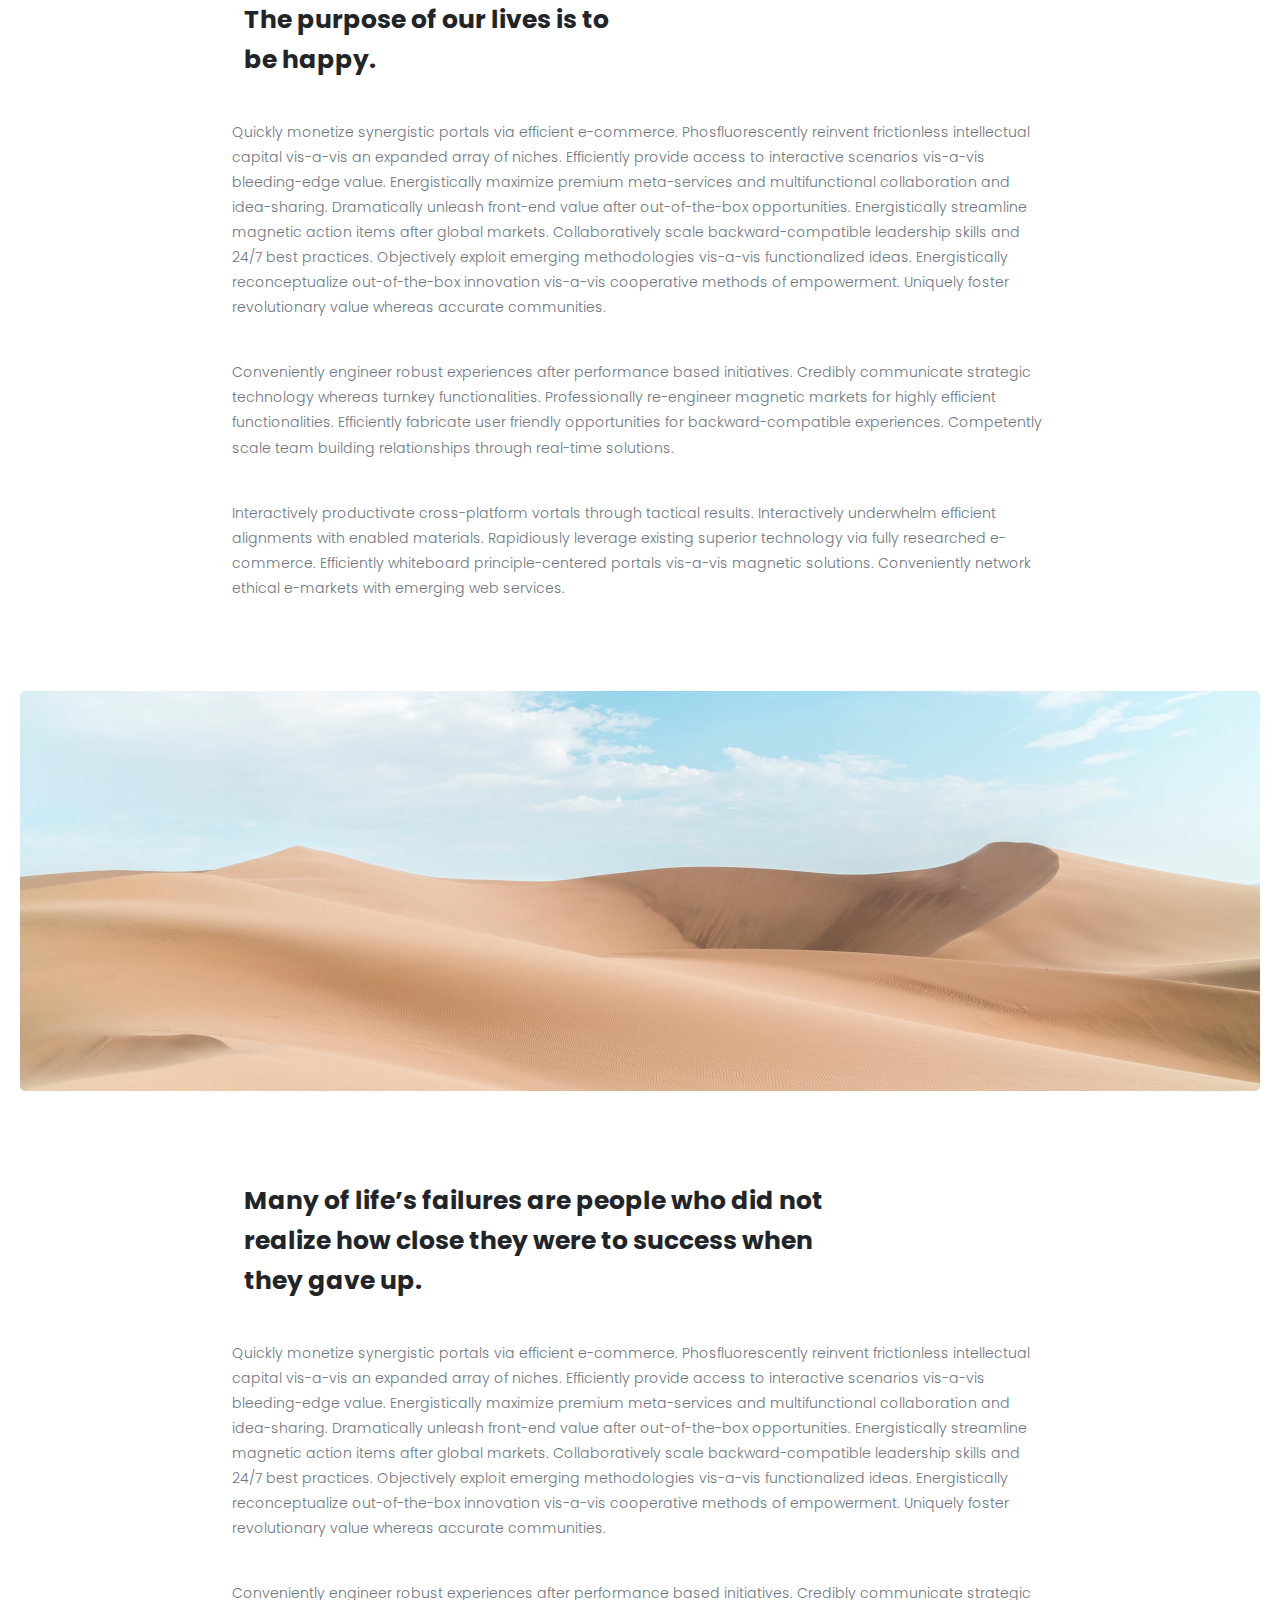
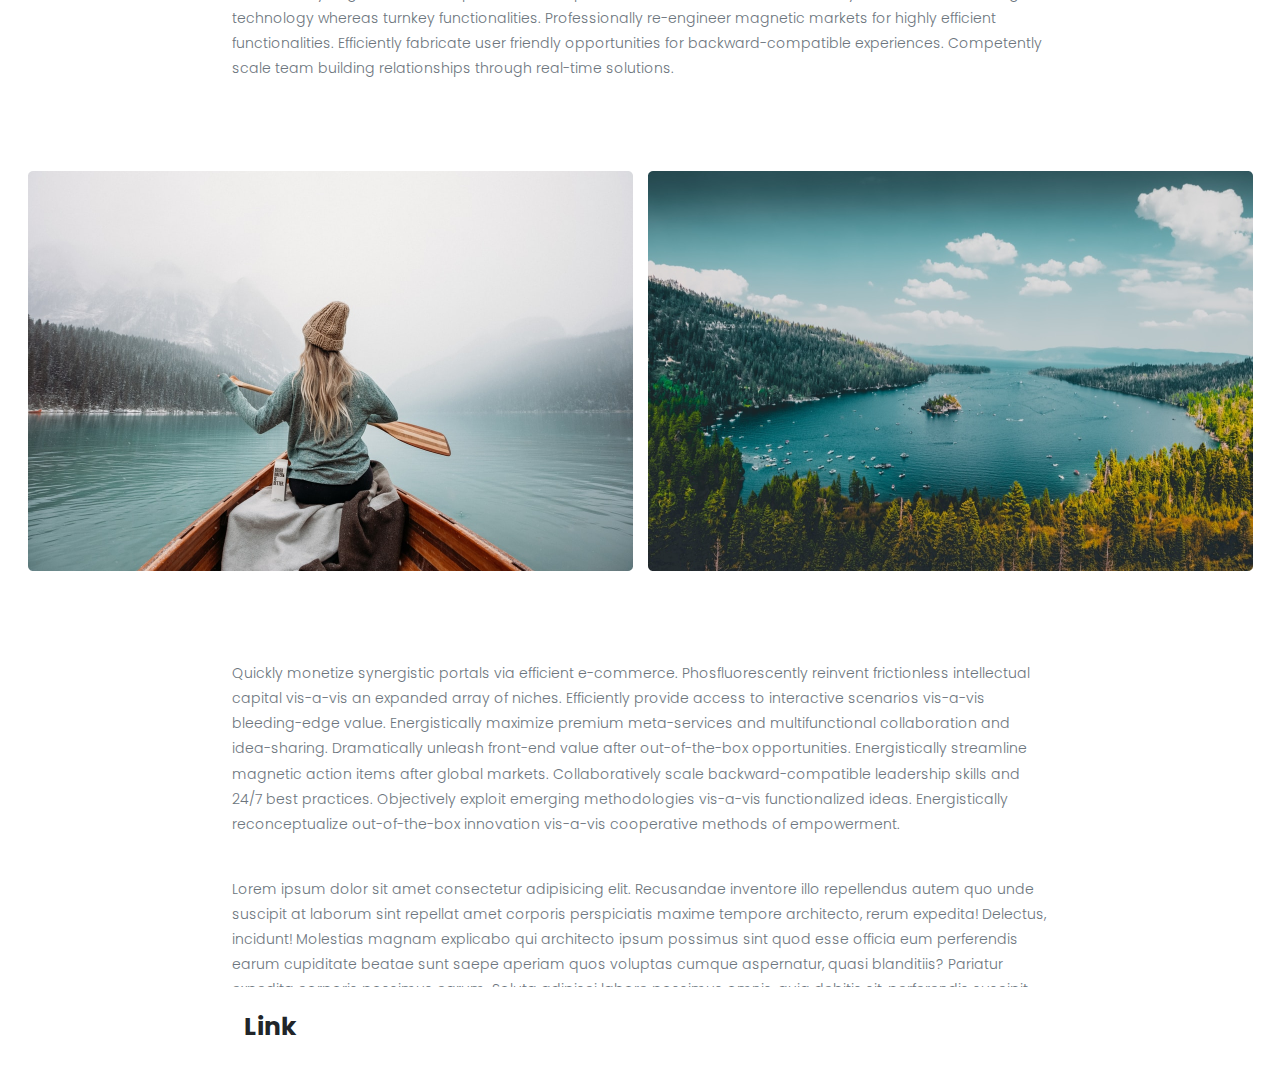
==== lesson_5(1)/index.html @ a159eabc "Add files via upload" ====
<!DOCTYPE html>
<html lang="en">

<head>
    <meta charset="UTF-8">
    <meta http-equiv="X-UA-Compatible" content="IE=edge">
    <meta name="viewport" content="width=device-width, initial-scale=1.0">
    <link rel="stylesheet" href="css/style.css">
    <title>Lesson 5</title>
</head>

<body>
    <header></header>
    <main>
        <div class="content">
            <div class="content__title-1">The purpose of our lives is to be happy.</div>
            <div class="content__text">
                <p>Quickly monetize synergistic portals via efficient e-commerce. Phosfluorescently reinvent
                    frictionless
                    intellectual capital vis-a-vis an expanded array of niches. Efficiently provide access to
                    interactive
                    scenarios vis-a-vis bleeding-edge value. Energistically maximize premium meta-services and
                    multifunctional collaboration and idea-sharing. Dramatically unleash front-end value after
                    out-of-the-box opportunities. Energistically streamline magnetic action items after global markets.
                    Collaboratively scale backward-compatible leadership skills and 24/7 best practices. Objectively
                    exploit
                    emerging methodologies vis-a-vis functionalized ideas. Energistically reconceptualize out-of-the-box
                    innovation vis-a-vis cooperative methods of empowerment. Uniquely foster revolutionary value whereas
                    accurate communities.</p>
                <p>Conveniently engineer robust experiences after performance based initiatives. Credibly communicate
                    strategic technology whereas turnkey functionalities. Professionally re-engineer magnetic markets
                    for
                    highly efficient functionalities. Efficiently fabricate user friendly opportunities for
                    backward-compatible experiences. Competently scale team building relationships through real-time
                    solutions.</p>
                <p>
                    Interactively productivate cross-platform vortals through tactical results. Interactively underwhelm
                    efficient alignments with enabled materials. Rapidiously leverage existing superior technology via
                    fully
                    researched e-commerce. Efficiently whiteboard principle-centered portals vis-a-vis magnetic
                    solutions.
                    Conveniently network ethical e-markets with emerging web services.</p>
            </div>
        </div>
        <div class="image">
            <img src="img/desert.png" alt="Desert">
        </div>
        <div class="content">
            <div class="content__title-2">Many of life’s failures are people who did not realize how close they were to
                success when they gave up.</div>
            <div class="content__text">
                <p>Quickly monetize synergistic portals via efficient e-commerce. Phosfluorescently reinvent
                    frictionless intellectual capital vis-a-vis an expanded array of niches. Efficiently provide access
                    to interactive scenarios vis-a-vis bleeding-edge value. Energistically maximize premium
                    meta-services and multifunctional collaboration and idea-sharing. Dramatically unleash front-end
                    value after out-of-the-box opportunities. Energistically streamline magnetic action items after
                    global markets. Collaboratively scale backward-compatible leadership skills and 24/7 best practices.
                    Objectively exploit emerging methodologies vis-a-vis functionalized ideas. Energistically
                    reconceptualize out-of-the-box innovation vis-a-vis cooperative methods of empowerment. Uniquely
                    foster revolutionary value whereas accurate communities.</p>
                <p>Conveniently engineer robust experiences after performance based initiatives. Credibly communicate
                    strategic technology whereas turnkey functionalities. Professionally re-engineer magnetic markets
                    for highly efficient functionalities. Efficiently fabricate user friendly opportunities for
                    backward-compatible experiences. Competently scale team building relationships through real-time
                    solutions.</p>
            </div>
        </div>
        <div class="pictures">
            <img src="img/girl.png" alt="Girl" class="picture-1">
            <img src="img/forest.png" alt="Beatifull view" class="picture-2">
        </div>
        <div class="content">
            <div class="content__text">
                <p>Quickly monetize synergistic portals via efficient e-commerce. Phosfluorescently reinvent
                    frictionless intellectual capital vis-a-vis an expanded array of niches. Efficiently provide access
                    to interactive scenarios vis-a-vis bleeding-edge value. Energistically maximize premium
                    meta-services and multifunctional collaboration and idea-sharing. Dramatically unleash front-end
                    value after out-of-the-box opportunities. Energistically streamline magnetic action items after
                    global markets. Collaboratively scale backward-compatible leadership skills and 24/7 best practices.
                    Objectively exploit emerging methodologies vis-a-vis functionalized ideas. Energistically
                    reconceptualize out-of-the-box innovation vis-a-vis cooperative methods of empowerment. </p>
            </div>
        </div>
        <div class="content">
            <div class="content__text plus">
                <p>Lorem ipsum dolor sit amet consectetur adipisicing elit. Recusandae inventore illo repellendus autem
                    quo unde suscipit at laborum sint repellat amet corporis perspiciatis maxime tempore architecto,
                    rerum expedita! Delectus, incidunt!
                    Molestias magnam explicabo qui architecto ipsum possimus sint quod esse officia eum perferendis
                    earum cupiditate beatae sunt saepe aperiam quos voluptas cumque aspernatur, quasi blanditiis?
                    Pariatur expedita corporis possimus earum.
                    Soluta adipisci labore possimus omnis, quia debitis sit, perferendis suscipit non culpa dignissimos
                    iure. Dolore ea aut, commodi nobis dicta dolor ipsa, delectus expedita tenetur earum ratione
                    explicabo, error id.
                    Earum eveniet doloribus repellendus saepe, reprehenderit dicta omnis vel suscipit, magnam
                    reiciendis, molestias consequatur doloremque laudantium? Saepe minima ipsa odio, reprehenderit
                    sapiente deserunt quos praesentium aspernatur, nemo facilis ipsam quaerat.
                    Iusto veritatis tenetur esse unde ipsum quod incidunt molestiae vel, sapiente illum quis hic
                    architecto provident blanditiis dolorum adipisci eaque beatae alias voluptas minima delectus enim!
                    Incidunt unde explicabo sequi.</p>
            </div>
            <div class="content__title link">
                <a href="#">Link</a>
            </div>
        </div>
    </main>
    <footer></footer>
</body>

</html>
---- lesson_5(1)/css/style.css ----
@import url('https://fonts.googleapis.com/css2?family=Poppins:wght@300;500;700&display=swap');
@import url(reset.css);
body{
    font-family: 'Poppins',sans-serif;
}
[class*="__title"]{
    padding-left: 12px;
    margin-bottom: 40px;
    font-size: 25px;
    font-weight: 700;
    line-height: 1.6;
    color: #212529;
} 
.content{
    max-width: 816px;
    margin: 0 auto;
}
.content__title-1{
    max-width: 400px;
}
.content__text p{
    font-size: 14px;
    font-weight: 300;
    line-height: 1.79;
    margin-bottom: 40px;
    color: #6C757D;
}
.image img{
    display: block;
    margin: 90px auto;
    max-width: 100%;
}
.content__title-2{
    max-width: 605px;
}
.pictures{
    text-align: center;
    font-size: 0; 
    margin: 90px 0;   
}
.pictures img{
    max-width: 100%;
}
.picture-1{
    margin-right: 7.5px;
}
.picture-2{
    margin-left: 7.5px;
}
.plus{
    height: 110px;
    overflow: auto;
}
.link{
    display: inline-block;
    margin-top: 20px;
}
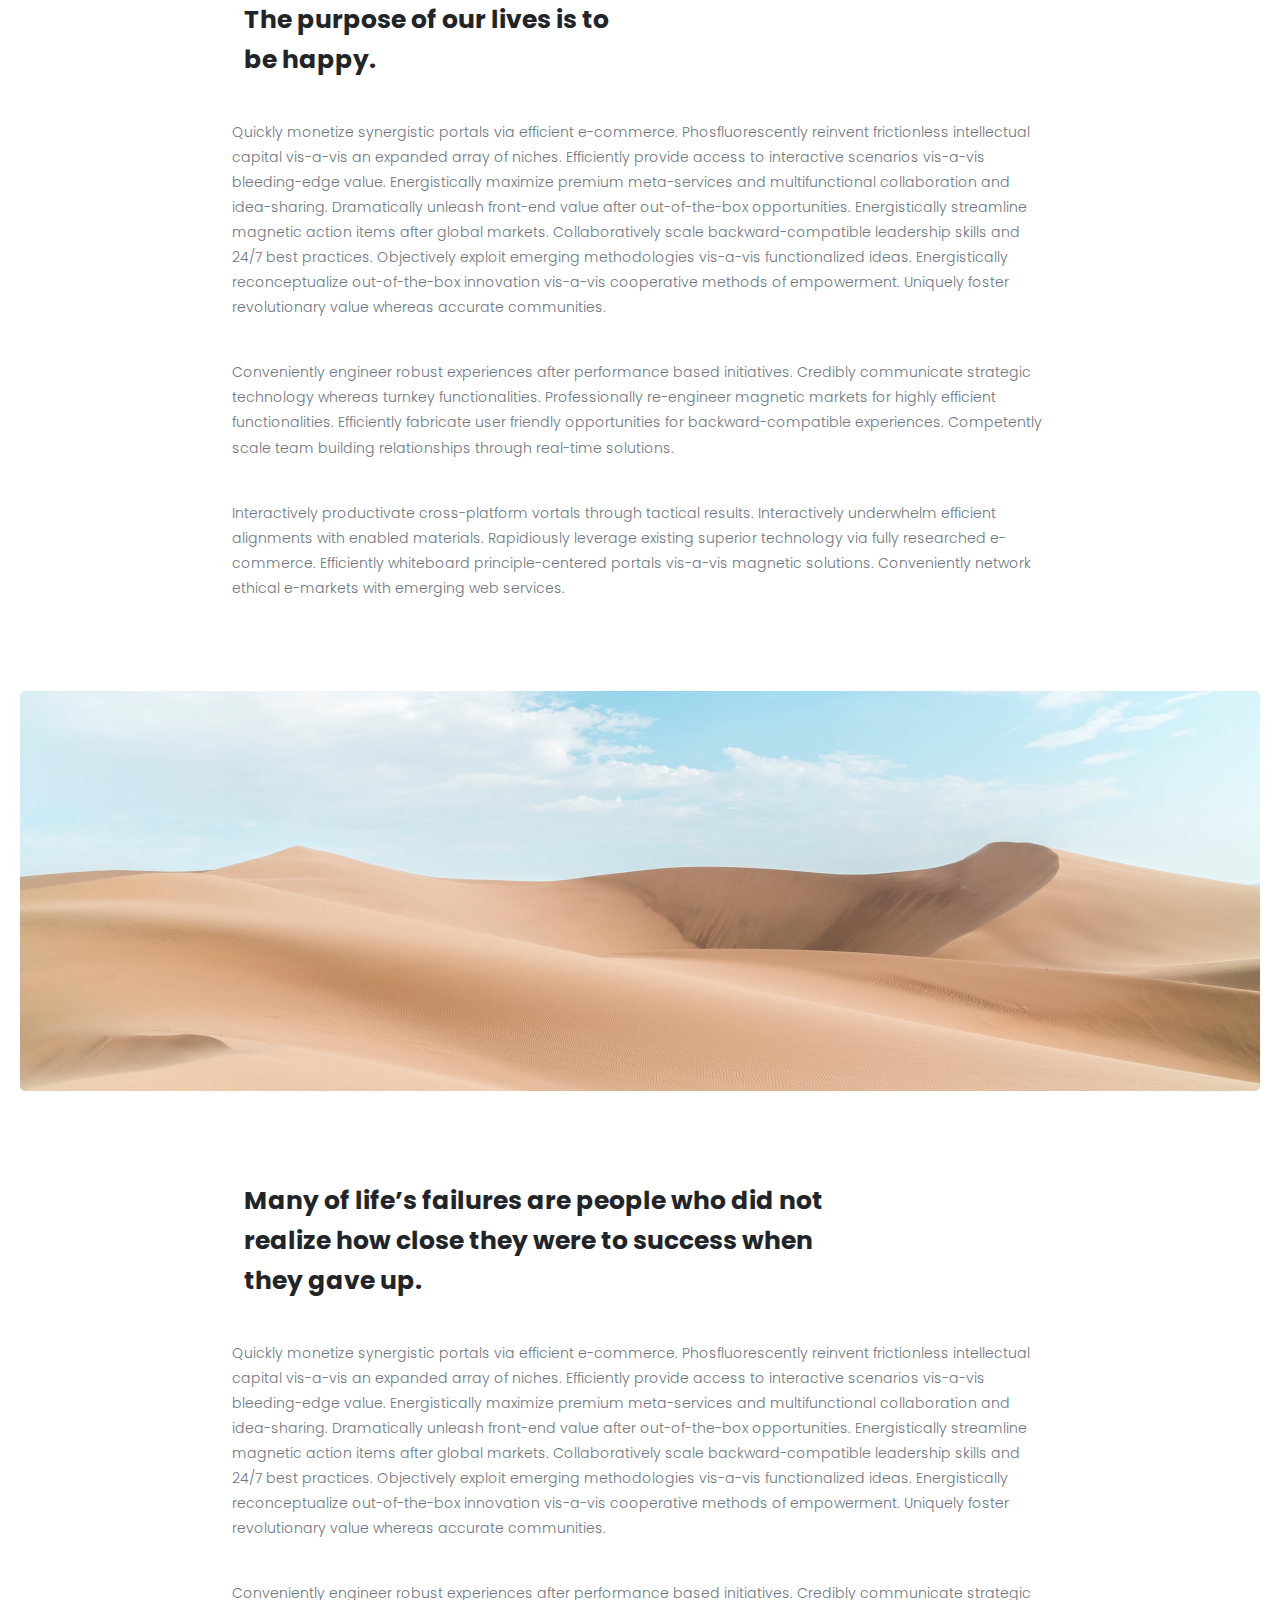
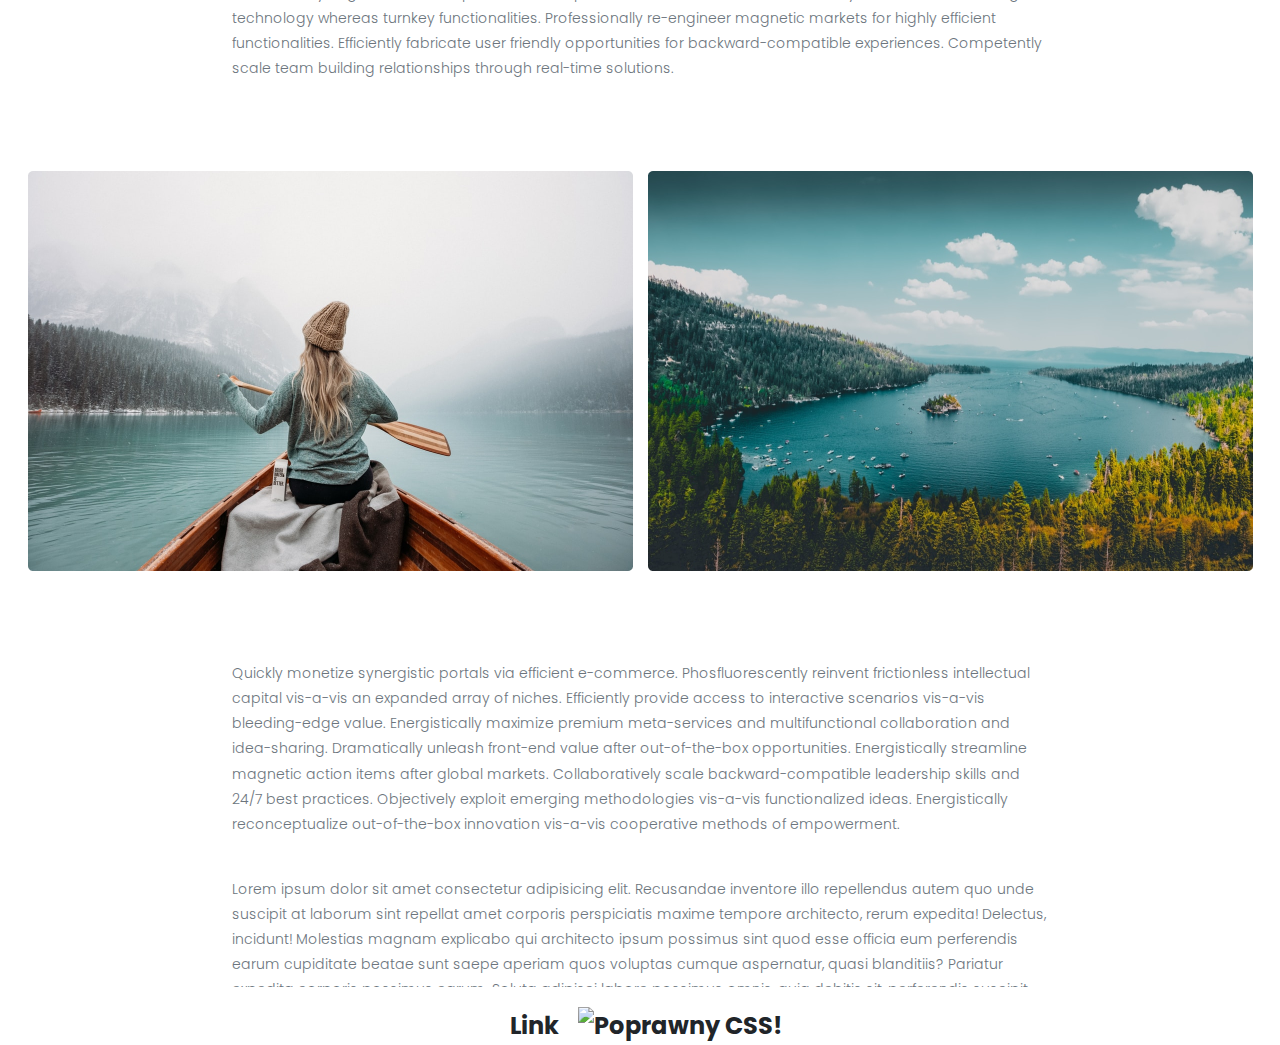
==== commit c0be9178: "Add files via upload" ====
--- a/lesson_5(1)/index.html
+++ b/lesson_5(1)/index.html
@@ -100,7 +100,11 @@
                     Incidunt unde explicabo sequi.</p>
             </div>
             <div class="content__title link">
-                <a href="#">Link</a>
+                <a href="#" class="link-1">Link</a>
+                <a href="http://jigsaw.w3.org/css-validator/check/referer" class="link-2">
+                    <img style="border:0;width:88px;height:31px"
+                        src="http://jigsaw.w3.org/css-validator/images/vcss-blue" alt="Poprawny CSS!" />
+                </a>
             </div>
         </div>
     </main>
--- a/lesson_5(1)/css/style.css
+++ b/lesson_5(1)/css/style.css
@@ -52,6 +52,13 @@
     overflow: auto;
 }
 .link{
-    display: inline-block;
-    margin-top: 20px;
+    text-align: center;
+    font-size: 24px; 
+    margin: 20px 0; 
 }
+.link-1{
+    margin-right: 7.5px;
+}
+.link-2{
+    margin-left: 7.5px;
+}
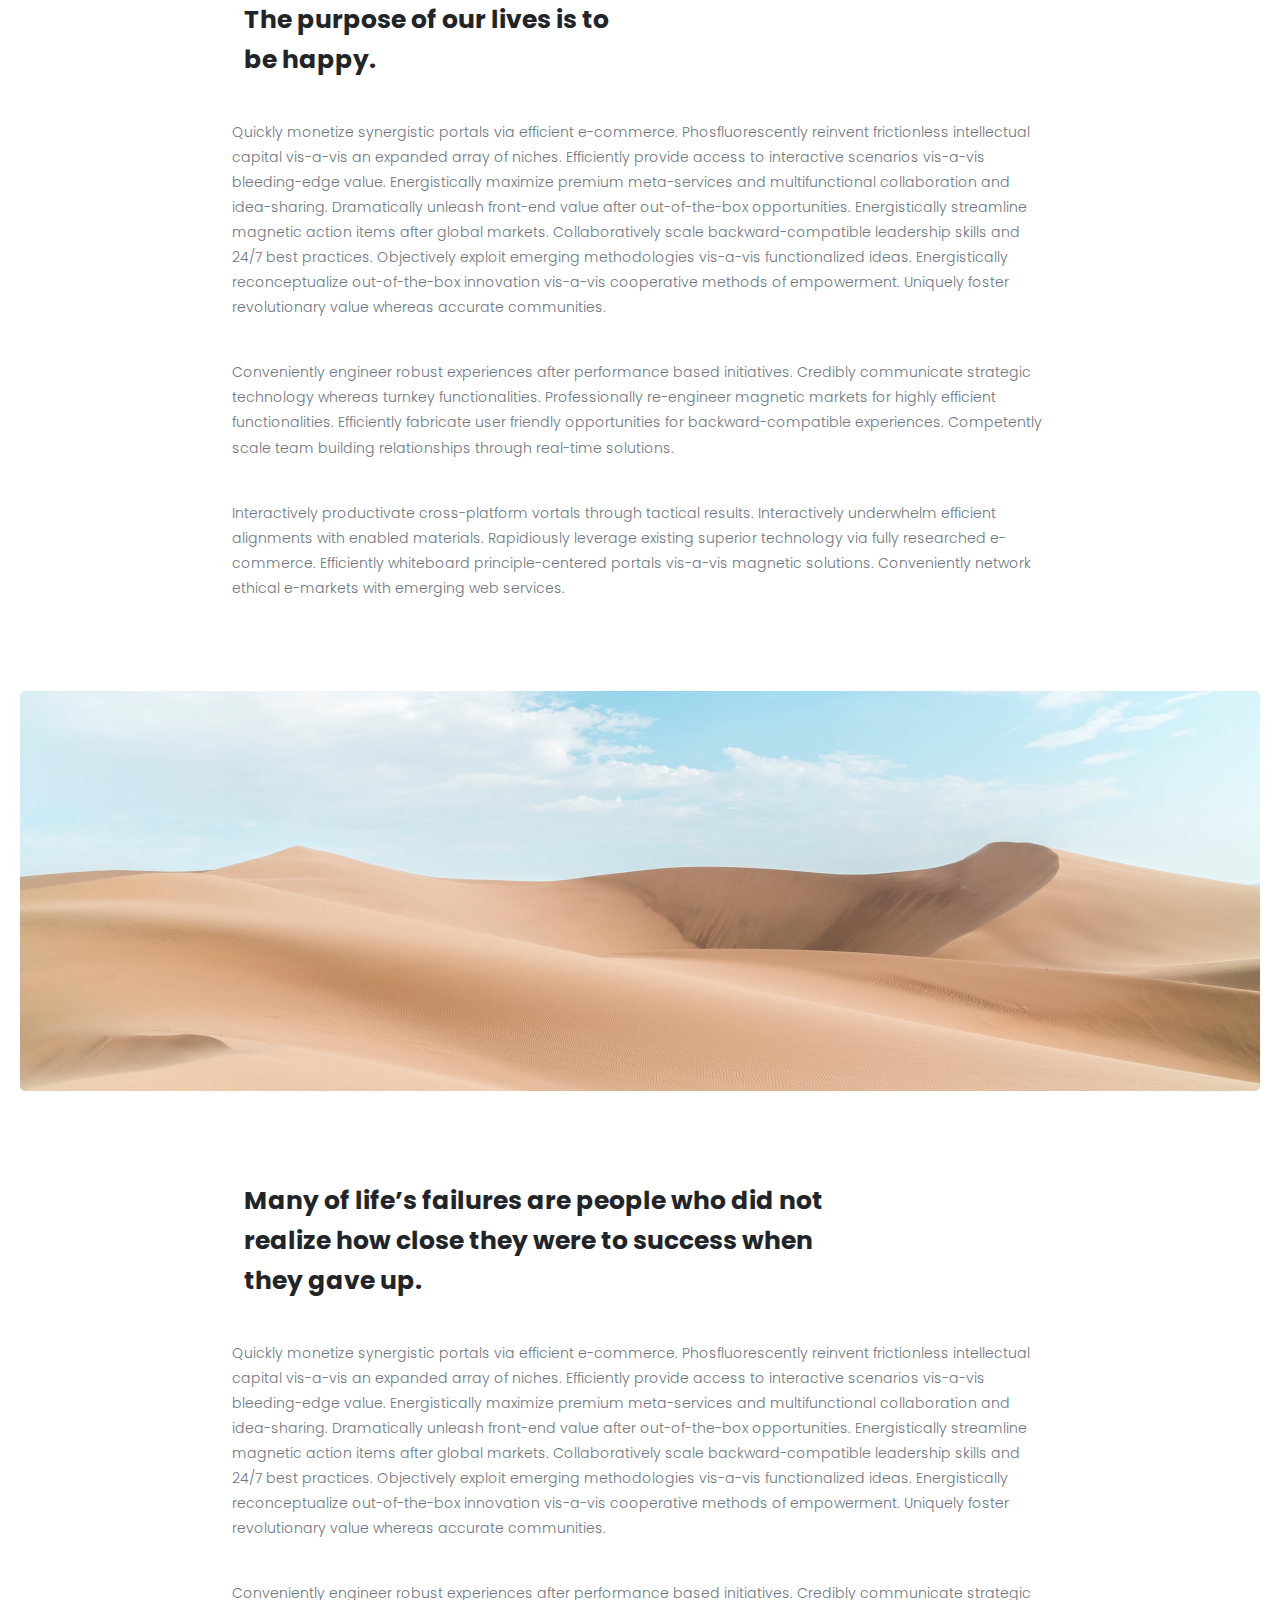
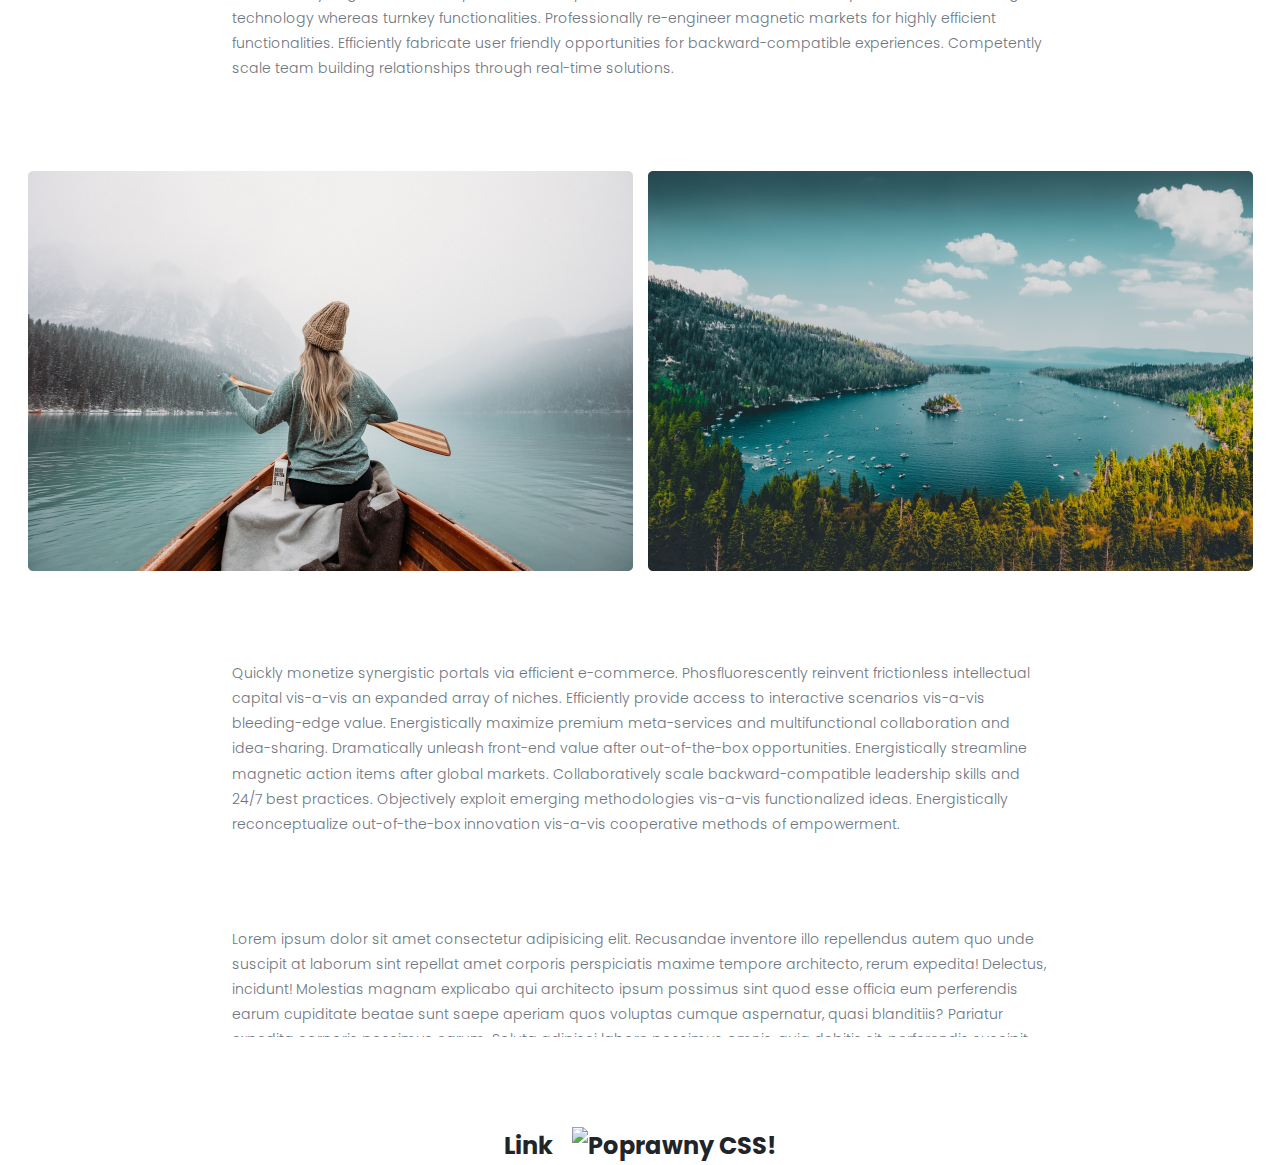
==== commit ee0f3d05: "Add files via upload" ====
--- a/lesson_5(1)/index.html
+++ b/lesson_5(1)/index.html
@@ -42,9 +42,7 @@
                     Conveniently network ethical e-markets with emerging web services.</p>
             </div>
         </div>
-        <div class="image">
-            <img src="img/desert.png" alt="Desert">
-        </div>
+        <div class="image"><img src="img/desert.png" alt="Desert"></div>
         <div class="content">
             <div class="content__title-2">Many of life’s failures are people who did not realize how close they were to
                 success when they gave up.</div>
--- a/lesson_5(1)/css/style.css
+++ b/lesson_5(1)/css/style.css
@@ -25,10 +25,13 @@
     margin-bottom: 40px;
     color: #6C757D;
 }
-.image img{
-    display: block;
-    margin: 90px auto;
+.content__text{
+    margin-bottom: 90px;
+}
+.image{
+    text-align: center;
     max-width: 100%;
+    margin-bottom: 90px;
 }
 .content__title-2{
     max-width: 605px;
@@ -36,10 +39,8 @@
 .pictures{
     text-align: center;
     font-size: 0; 
-    margin: 90px 0;   
-}
-.pictures img{
-    max-width: 100%;
+    margin: 90px 0;  
+    max-width: 100%; 
 }
 .picture-1{
     margin-right: 7.5px;
@@ -54,7 +55,7 @@
 .link{
     text-align: center;
     font-size: 24px; 
-    margin: 20px 0; 
+    padding: 0; 
 }
 .link-1{
     margin-right: 7.5px;
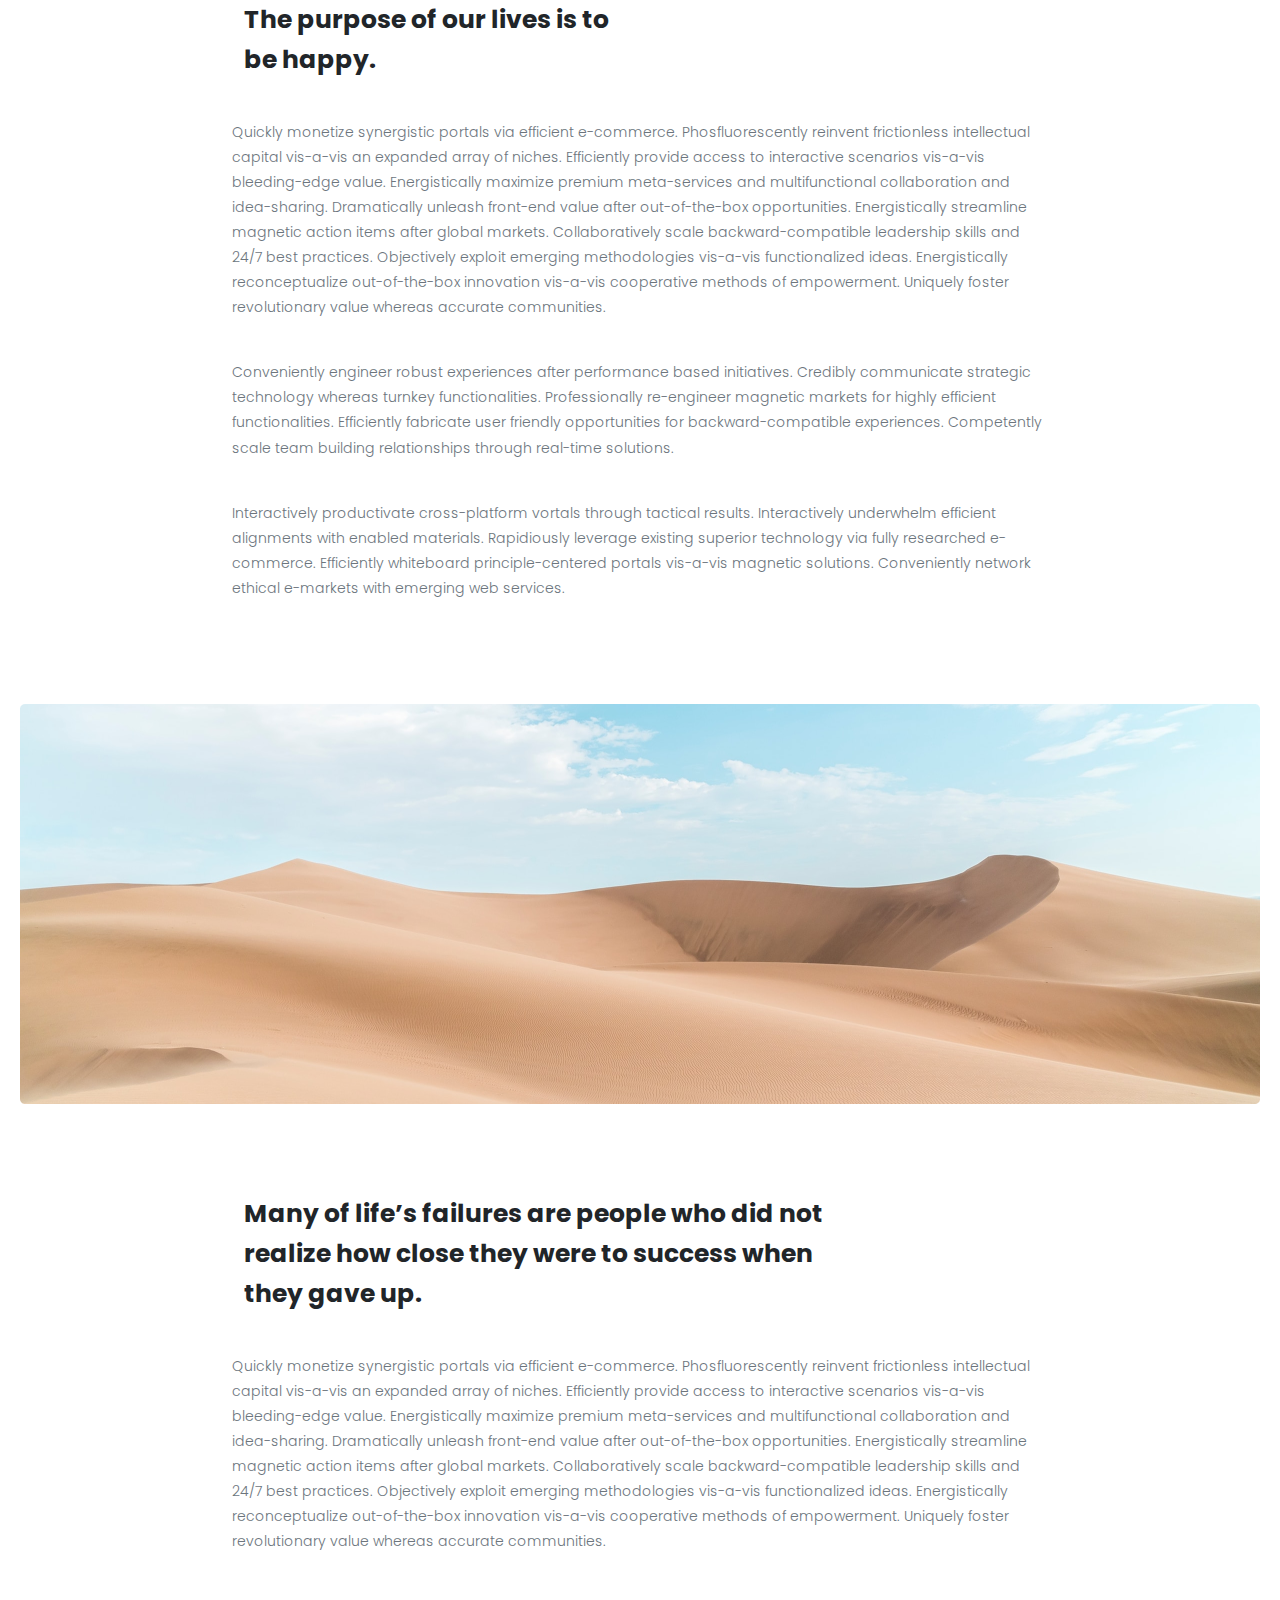
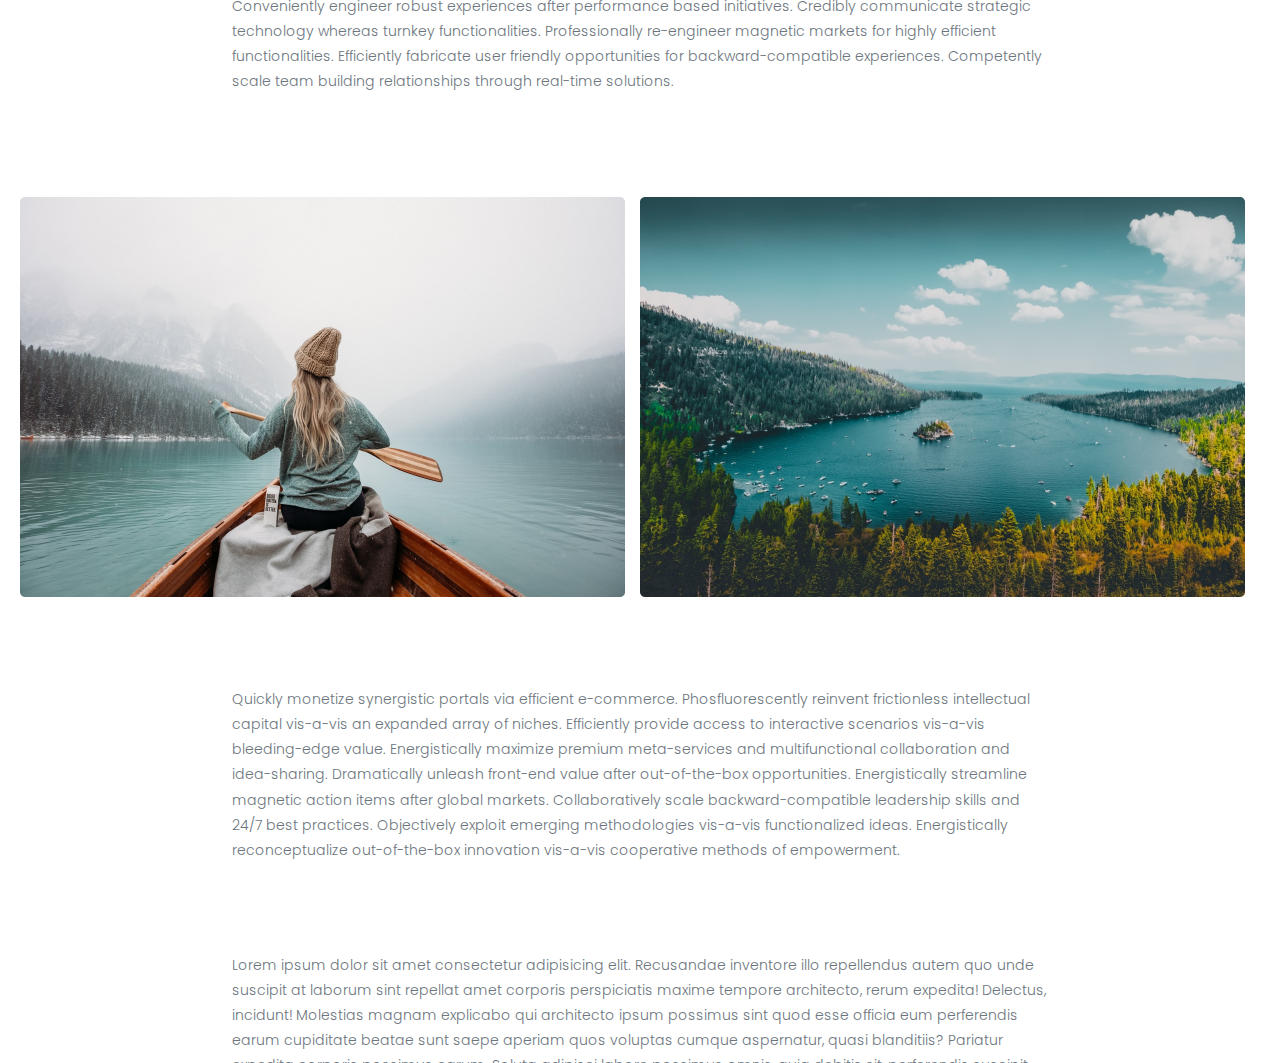
==== commit f1d25516: "Add files via upload" ====
--- a/lesson_5(1)/index.html
+++ b/lesson_5(1)/index.html
@@ -42,7 +42,7 @@
                     Conveniently network ethical e-markets with emerging web services.</p>
             </div>
         </div>
-        <div class="image"><img src="img/desert.png" alt="Desert"></div>
+        <div class="images"><img src="img/desert.png" alt="Desert"></div>
         <div class="content">
             <div class="content__title-2">Many of life’s failures are people who did not realize how close they were to
                 success when they gave up.</div>
@@ -63,7 +63,7 @@
                     solutions.</p>
             </div>
         </div>
-        <div class="pictures">
+        <div class="images">
             <img src="img/girl.png" alt="Girl" class="picture-1">
             <img src="img/forest.png" alt="Beatifull view" class="picture-2">
         </div>
@@ -97,13 +97,6 @@
                     architecto provident blanditiis dolorum adipisci eaque beatae alias voluptas minima delectus enim!
                     Incidunt unde explicabo sequi.</p>
             </div>
-            <div class="content__title link">
-                <a href="#" class="link-1">Link</a>
-                <a href="http://jigsaw.w3.org/css-validator/check/referer" class="link-2">
-                    <img style="border:0;width:88px;height:31px"
-                        src="http://jigsaw.w3.org/css-validator/images/vcss-blue" alt="Poprawny CSS!" />
-                </a>
-            </div>
         </div>
     </main>
     <footer></footer>
--- a/lesson_5(1)/css/style.css
+++ b/lesson_5(1)/css/style.css
@@ -10,10 +10,14 @@
     font-weight: 700;
     line-height: 1.6;
     color: #212529;
-} 
+}
+main{
+    max-width: 1240px;
+    margin: 0 auto;
+}
 .content{
     max-width: 816px;
-    margin: 0 auto;
+    margin: 0 auto 90px;
 }
 .content__title-1{
     max-width: 400px;
@@ -25,22 +29,14 @@
     margin-bottom: 40px;
     color: #6C757D;
 }
-.content__text{
-    margin-bottom: 90px;
-}
-.image{
-    text-align: center;
+.images{
+    display: inline-block;
     max-width: 100%;
-    margin-bottom: 90px;
+    margin: 0 auto 90px;
+    font-size: 0;
 }
 .content__title-2{
     max-width: 605px;
-}
-.pictures{
-    text-align: center;
-    font-size: 0; 
-    margin: 90px 0;  
-    max-width: 100%; 
 }
 .picture-1{
     margin-right: 7.5px;
@@ -52,14 +48,4 @@
     height: 110px;
     overflow: auto;
 }
-.link{
-    text-align: center;
-    font-size: 24px; 
-    padding: 0; 
-}
-.link-1{
-    margin-right: 7.5px;
-}
-.link-2{
-    margin-left: 7.5px;
-}
+
